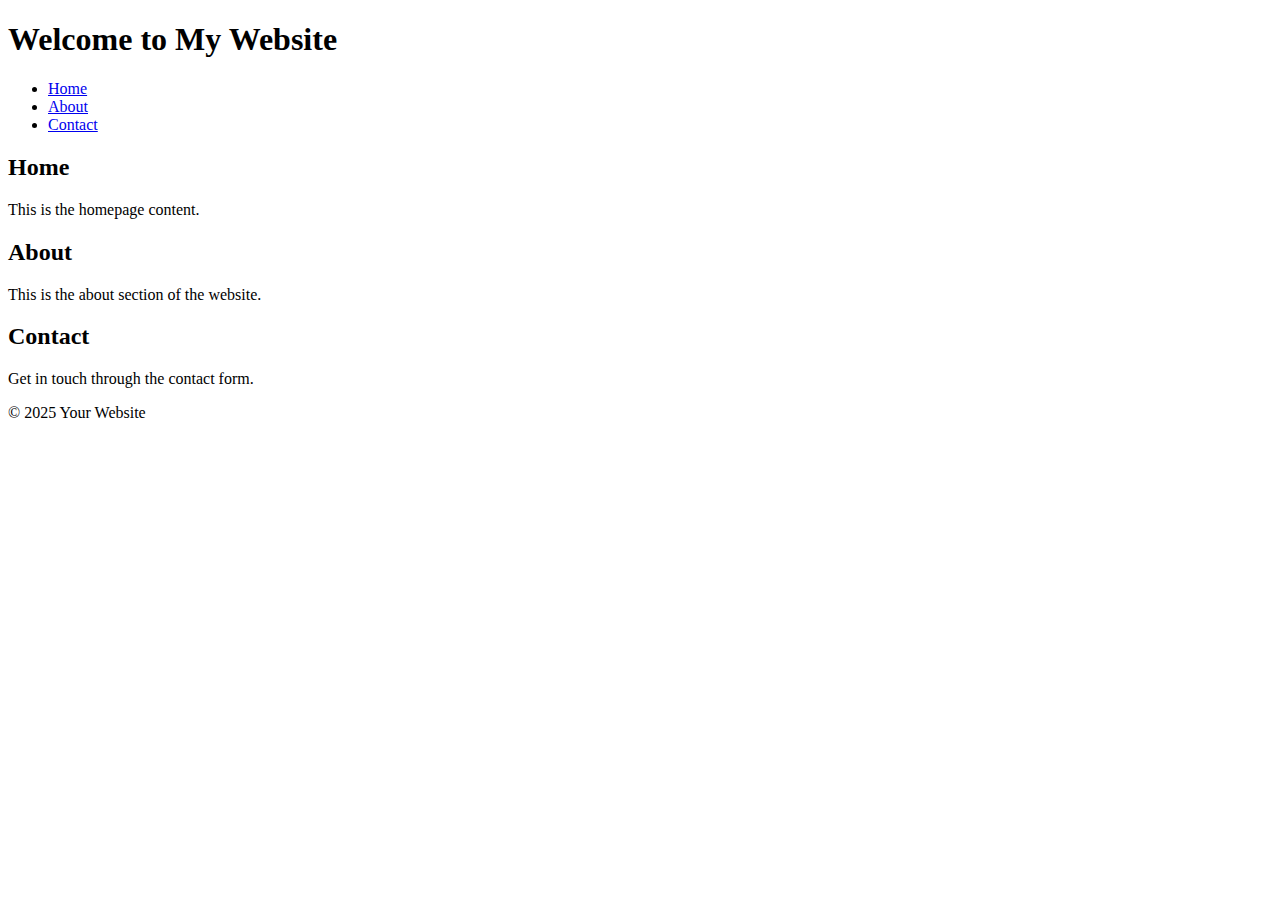
==== index.html @ 35c2cb47 "Create index.html" ====
<!DOCTYPE html>
<html lang="en">
<head>
    <meta charset="UTF-8">
    <meta name="viewport" content="width=device-width, initial-scale=1.0">
    <title>Basic HTML Page</title>
</head>
<body>
    <header>
        <h1>Welcome to My Website</h1>
    </header>
    
    <nav>
        <ul>
            <li><a href="#home">Home</a></li>
            <li><a href="#about">About</a></li>
            <li><a href="#contact">Contact</a></li>
        </ul>
    </nav>
    
    <section id="home">
        <h2>Home</h2>
        <p>This is the homepage content.</p>
    </section>

    <section id="about">
        <h2>About</h2>
        <p>This is the about section of the website.</p>
    </section>

    <section id="contact">
        <h2>Contact</h2>
        <p>Get in touch through the contact form.</p>
    </section>
    
    <footer>
        <p>&copy; 2025 Your Website</p>
    </footer>
</body>
</html>
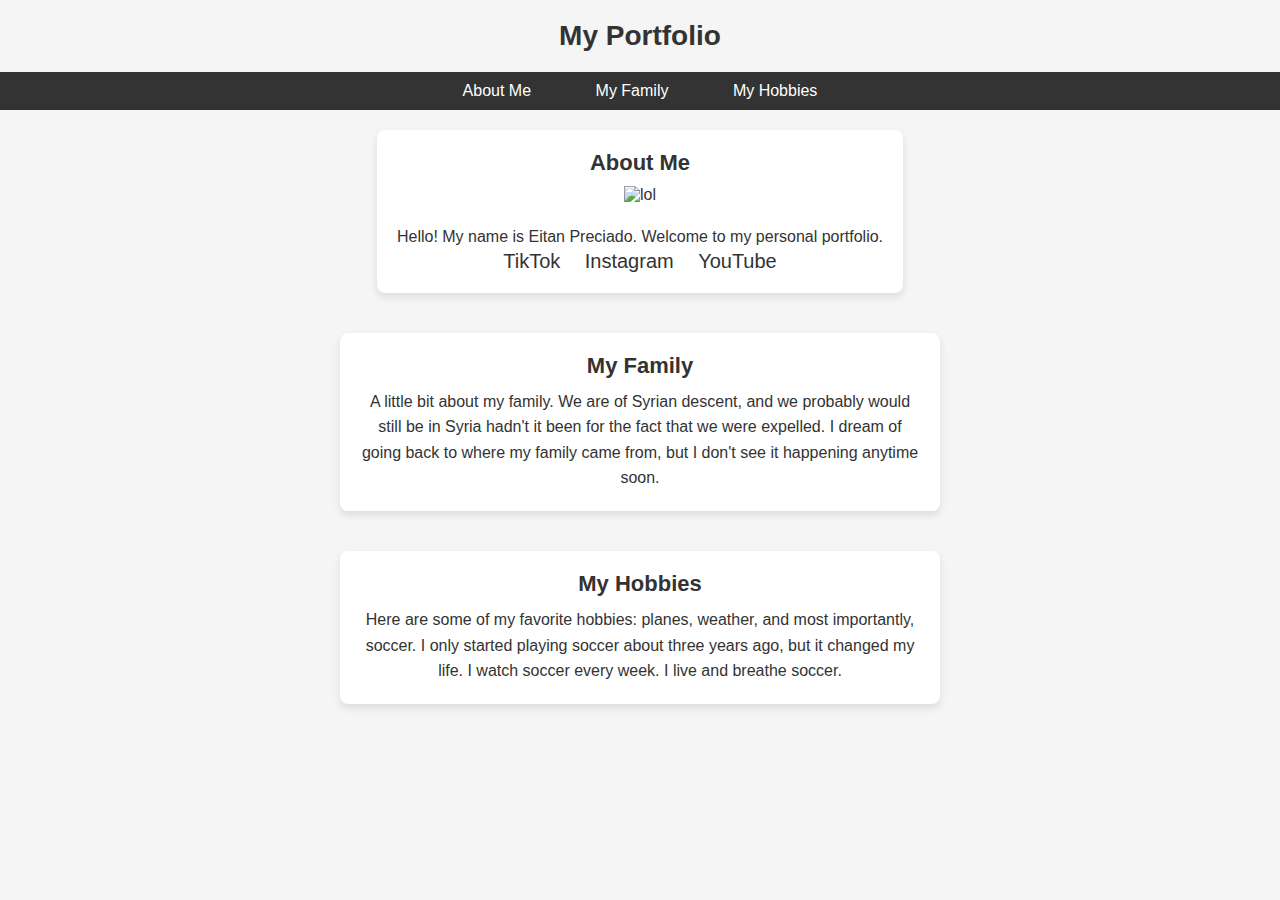
==== commit a55f55d8: "Update index.html" ====
--- a/index.html
+++ b/index.html
@@ -3,38 +3,107 @@
 <head>
     <meta charset="UTF-8">
     <meta name="viewport" content="width=device-width, initial-scale=1.0">
-    <title>Basic HTML Page</title>
+    <title>My Portfolio</title>
+    <style>
+        * {
+            margin: 0;
+            padding: 0;
+            box-sizing: border-box;
+        }
+        body {
+            font-family: Arial, sans-serif;
+            background-color: #f5f5f5;
+            color: #333;
+            text-align: center;
+            display: flex;
+            flex-direction: column;
+            align-items: center;
+            justify-content: flex-start;
+            height: 100vh;
+            padding-top: 20px;
+        }
+        header {
+            font-size: 28px;
+            font-weight: bold;
+            margin-bottom: 20px;
+        }
+        nav {
+            width: 100%;
+            background-color: #333;
+            padding: 10px 0;
+        }
+        nav a {
+            color: white;
+            text-decoration: none;
+            padding: 10px 20px;
+            margin: 0 10px;
+            font-size: 16px;
+        }
+        nav a:hover {
+            background-color: #444;
+            border-radius: 4px;
+        }
+        .container {
+            max-width: 600px;
+            padding: 20px;
+            background: white;
+            border-radius: 8px;
+            box-shadow: 0 4px 8px rgba(0, 0, 0, 0.1);
+            margin: 20px 0;
+        }
+        h2 {
+            margin-bottom: 10px;
+            font-size: 22px;
+        }
+        p {
+            font-size: 16px;
+            line-height: 1.6;
+        }
+        #about img {
+            width: 150px;
+            height: 150px;
+            border-radius: 0;
+            margin-bottom: 20px;
+        }
+        .social-links a {
+            color: #333;
+            margin: 0 10px;
+            font-size: 20px;
+            text-decoration: none;
+        }
+        .social-links a:hover {
+            color: #007BFF;
+        }
+    </style>
 </head>
 <body>
-    <header>
-        <h1>Welcome to My Website</h1>
-    </header>
-    
+    <header>My Portfolio</header>
+
     <nav>
-        <ul>
-            <li><a href="#home">Home</a></li>
-            <li><a href="#about">About</a></li>
-            <li><a href="#contact">Contact</a></li>
-        </ul>
+        <a href="#about">About Me</a>
+        <a href="#family">My Family</a>
+        <a href="#hobbies">My Hobbies</a>
     </nav>
-    
-    <section id="home">
-        <h2>Home</h2>
-        <p>This is the homepage content.</p>
+
+    <section id="about" class="container">
+        <h2>About Me</h2>
+        <img src="me.jpg" alt="lol">
+        <p>Hello! My name is Eitan Preciado. Welcome to my personal portfolio.</p>
+        <div class="social-links">
+            <a href="https://www.tiktok.com/@eitanpreciado?_t=ZT-8tpjdVS8WNy&_r=1" target="_blank">TikTok</a>
+            <a href="https://www.instagram.com/eitanpreciado?igsh=MXQ4ZnA5eHN3YnZ2Mg%3D%3D&utm_source=qr" target="_blank">Instagram</a>
+            <a href="https://youtube.com/@eitanpreciado9184?si=X8hoEs4k2qbu7hWG" target="_blank">YouTube</a>
+        </div>
     </section>
 
-    <section id="about">
-        <h2>About</h2>
-        <p>This is the about section of the website.</p>
+    <section id="family" class="container">
+        <h2>My Family</h2>
+        <p>A little bit about my family. We are of Syrian descent, and we probably would still be in Syria hadn't it been for the fact that we were expelled. I dream of going back to where my family came from, but I don't see it happening anytime soon.</p>
     </section>
 
-    <section id="contact">
-        <h2>Contact</h2>
-        <p>Get in touch through the contact form.</p>
+    <section id="hobbies" class="container">
+        <h2>My Hobbies</h2>
+        <p>Here are some of my favorite hobbies: planes, weather, and most importantly, soccer. I only started playing soccer about three years ago, but it changed my life. I watch soccer every week. I live and breathe soccer.</p>
     </section>
-    
-    <footer>
-        <p>&copy; 2025 Your Website</p>
-    </footer>
 </body>
 </html>
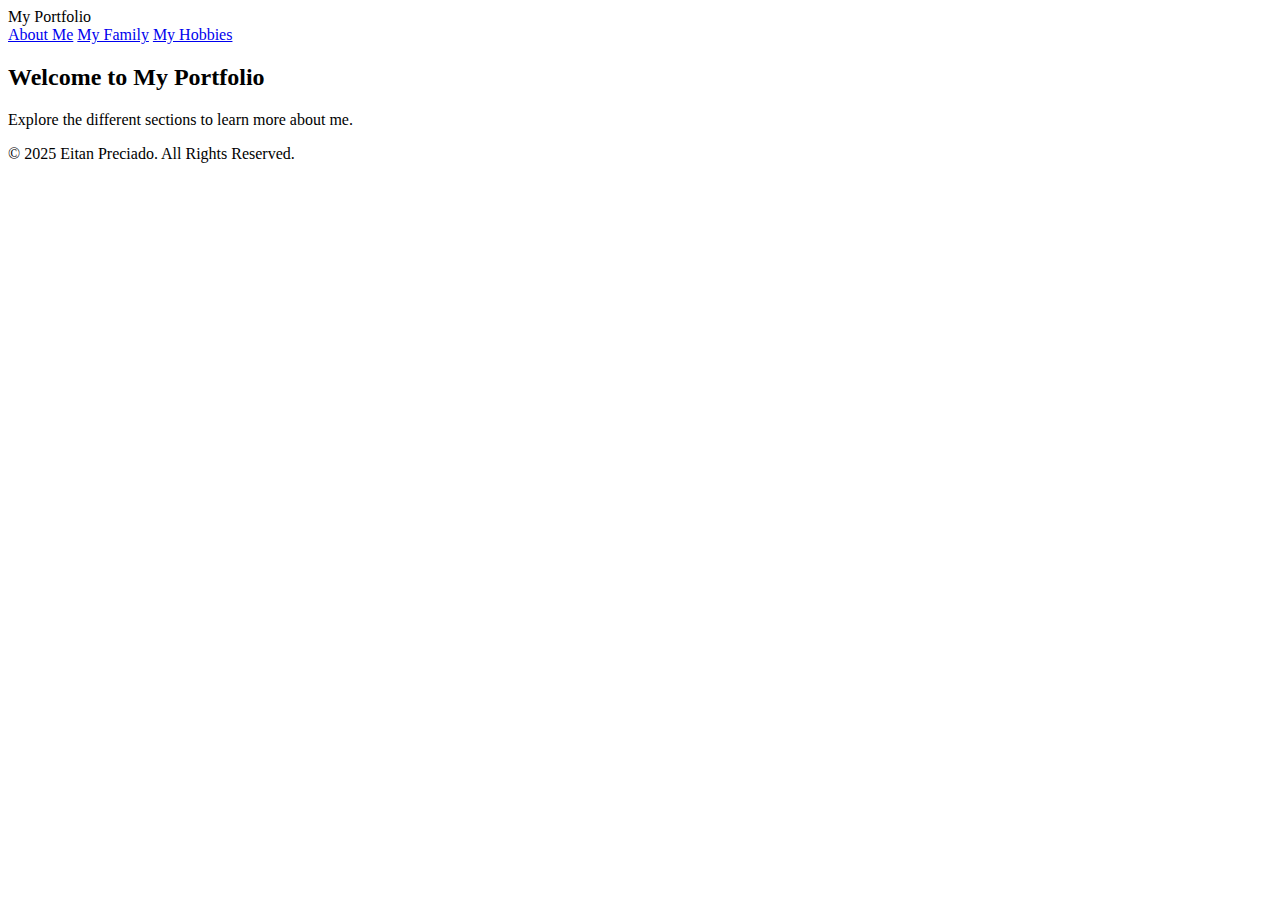
==== commit 18b8aa7e: "Update index.html" ====
--- a/index.html
+++ b/index.html
@@ -4,106 +4,24 @@
     <meta charset="UTF-8">
     <meta name="viewport" content="width=device-width, initial-scale=1.0">
     <title>My Portfolio</title>
-    <style>
-        * {
-            margin: 0;
-            padding: 0;
-            box-sizing: border-box;
-        }
-        body {
-            font-family: Arial, sans-serif;
-            background-color: #f5f5f5;
-            color: #333;
-            text-align: center;
-            display: flex;
-            flex-direction: column;
-            align-items: center;
-            justify-content: flex-start;
-            height: 100vh;
-            padding-top: 20px;
-        }
-        header {
-            font-size: 28px;
-            font-weight: bold;
-            margin-bottom: 20px;
-        }
-        nav {
-            width: 100%;
-            background-color: #333;
-            padding: 10px 0;
-        }
-        nav a {
-            color: white;
-            text-decoration: none;
-            padding: 10px 20px;
-            margin: 0 10px;
-            font-size: 16px;
-        }
-        nav a:hover {
-            background-color: #444;
-            border-radius: 4px;
-        }
-        .container {
-            max-width: 600px;
-            padding: 20px;
-            background: white;
-            border-radius: 8px;
-            box-shadow: 0 4px 8px rgba(0, 0, 0, 0.1);
-            margin: 20px 0;
-        }
-        h2 {
-            margin-bottom: 10px;
-            font-size: 22px;
-        }
-        p {
-            font-size: 16px;
-            line-height: 1.6;
-        }
-        #about img {
-            width: 150px;
-            height: 150px;
-            border-radius: 0;
-            margin-bottom: 20px;
-        }
-        .social-links a {
-            color: #333;
-            margin: 0 10px;
-            font-size: 20px;
-            text-decoration: none;
-        }
-        .social-links a:hover {
-            color: #007BFF;
-        }
-    </style>
+    <link rel="stylesheet" href="styles.css">
 </head>
 <body>
     <header>My Portfolio</header>
 
     <nav>
-        <a href="#about">About Me</a>
-        <a href="#family">My Family</a>
-        <a href="#hobbies">My Hobbies</a>
+        <a href="about.html">About Me</a>
+        <a href="family.html">My Family</a>
+        <a href="hobbies.html">My Hobbies</a>
     </nav>
 
-    <section id="about" class="container">
-        <h2>About Me</h2>
-        <img src="me.jpg" alt="lol">
-        <p>Hello! My name is Eitan Preciado. Welcome to my personal portfolio.</p>
-        <div class="social-links">
-            <a href="https://www.tiktok.com/@eitanpreciado?_t=ZT-8tpjdVS8WNy&_r=1" target="_blank">TikTok</a>
-            <a href="https://www.instagram.com/eitanpreciado?igsh=MXQ4ZnA5eHN3YnZ2Mg%3D%3D&utm_source=qr" target="_blank">Instagram</a>
-            <a href="https://youtube.com/@eitanpreciado9184?si=X8hoEs4k2qbu7hWG" target="_blank">YouTube</a>
-        </div>
+    <section class="intro">
+        <h2>Welcome to My Portfolio</h2>
+        <p>Explore the different sections to learn more about me.</p>
     </section>
 
-    <section id="family" class="container">
-        <h2>My Family</h2>
-        <p>A little bit about my family. We are of Syrian descent, and we probably would still be in Syria hadn't it been for the fact that we were expelled. I dream of going back to where my family came from, but I don't see it happening anytime soon.</p>
-    </section>
-
-    <section id="hobbies" class="container">
-        <h2>My Hobbies</h2>
-        <p>Here are some of my favorite hobbies: planes, weather, and most importantly, soccer. I only started playing soccer about three years ago, but it changed my life. I watch soccer every week. I live and breathe soccer.</p>
-    </section>
+    <footer>
+        <p>&copy; 2025 Eitan Preciado. All Rights Reserved.</p>
+    </footer>
 </body>
 </html>
